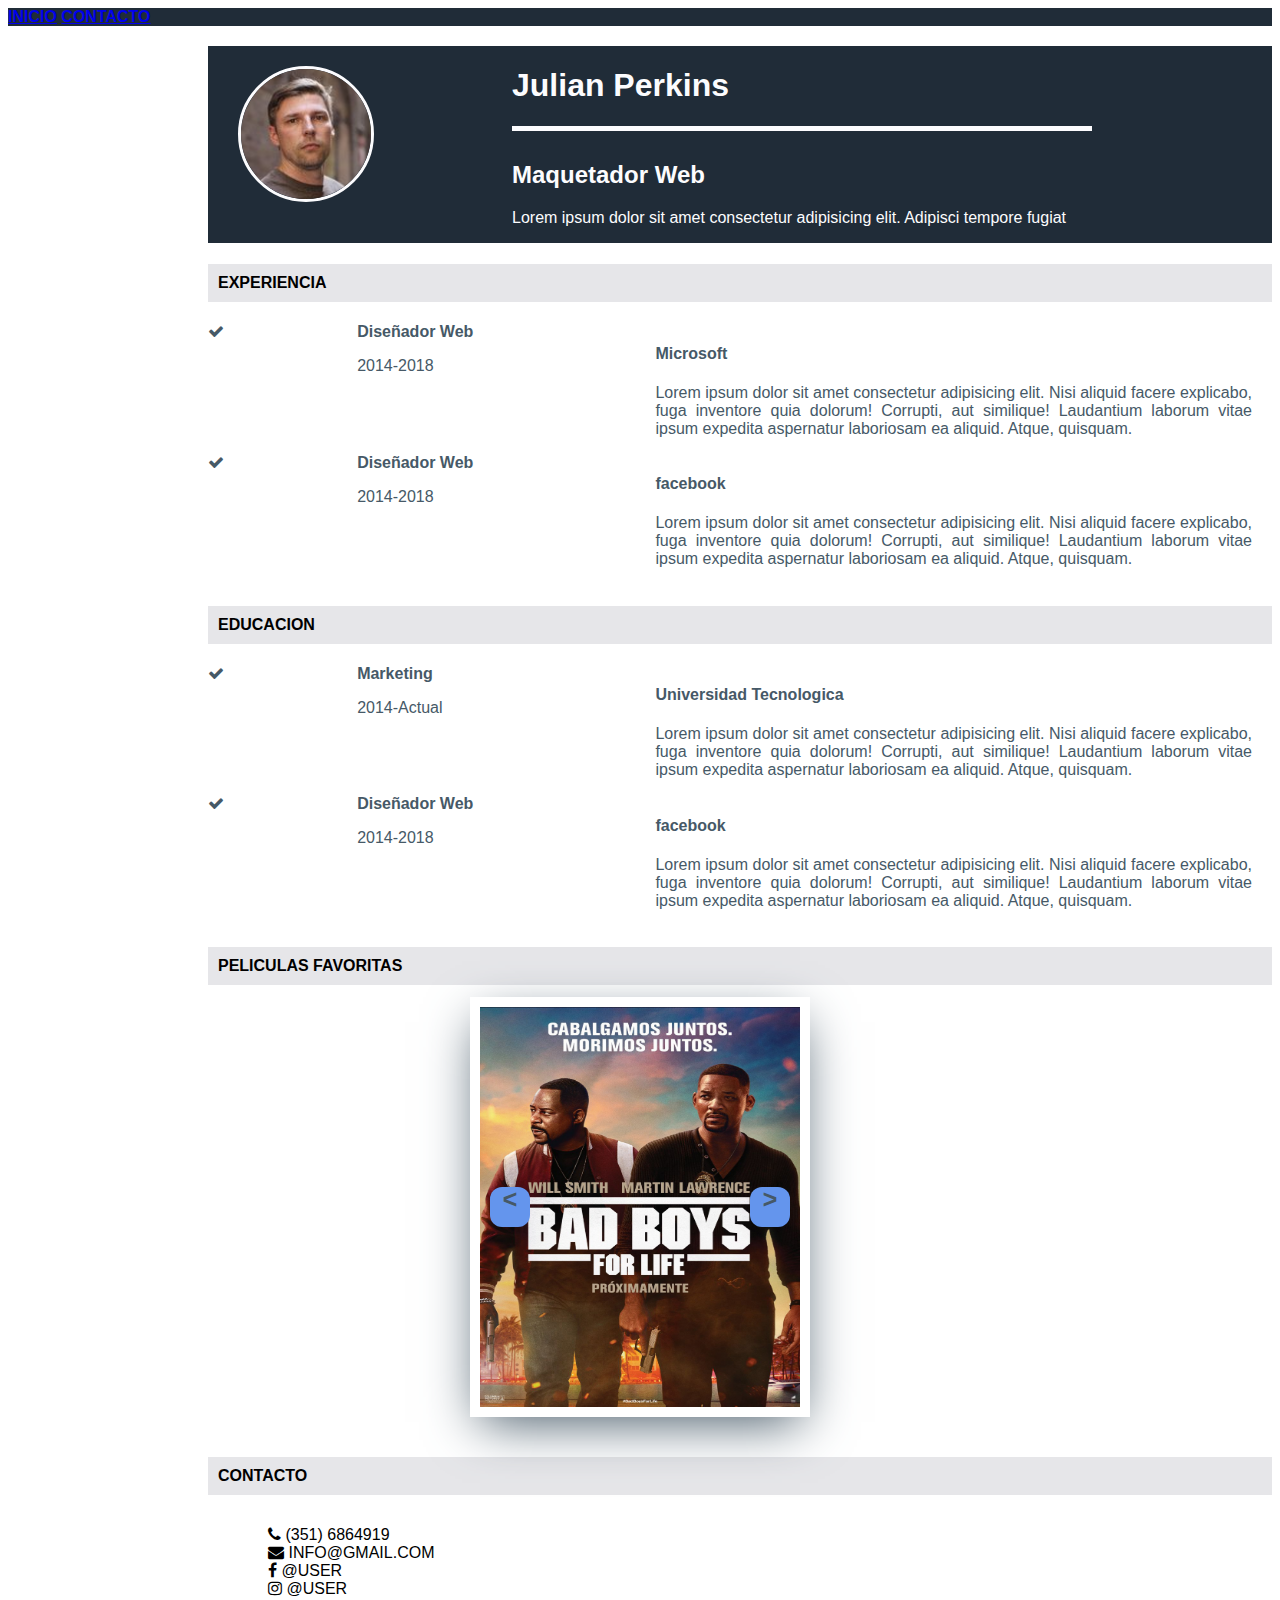
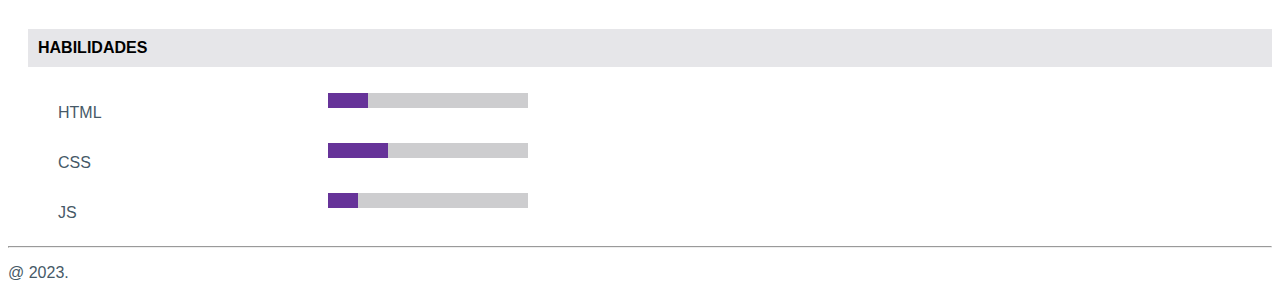
==== index.html @ ffaebc20 "Add files via upload" ====
<!DOCTYPE html>
<html lang="es">
<head>
    <meta charset="UTF-8">
    <meta http-equiv="X-UA-Compatible" content="IE=edge">
    <meta name="viewport" content="width=device-width, initial-scale=1.0">
    <title>Mi Curriculo Vitae</title>

    <!-- bosststrap-->
    <link href="https://cdn.jsdelivr.net/npm/bootstrap@5.3.0-alpha1/dist/css/bootstrap.min.css" rel="stylesheet" integrity="sha384-GLhlTQ8iRABdZLl6O3oVMWSktQOp6b7In1Zl3/Jr59b6EGGoI1aFkw7cmDA6j6gD" crossorigin="anonymous">
    <script src="https://cdn.jsdelivr.net/npm/bootstrap@5.3.0-alpha1/dist/js/bootstrap.bundle.min.js" integrity="sha384-w76AqPfDkMBDXo30jS1Sgez6pr3x5MlQ1ZAGC+nuZB+EYdgRZgiwxhTBTkF7CXvN" crossorigin="anonymous"></script>
    <link rel="stylesheet" href="https://stackpath.bootstrapcdn.com/font-awesome/4.7.0/css/font-awesome.min.css" integrity="sha384-wvfXpqpZZVQGK6TAh5PVlGOfQNHSoD2xbE+QkPxCAFlNEevoEH3Sl0sibVcOQVnN" crossorigin="anonymous">
    
        <!-- FONTS-->
    <link rel="stylesheet" href="https://fonts.googleapis.com/css?family=Poppins400,700,900|Raleway:400,700,900">

    <!-- CSS-->
    <link rel="stylesheet" href="css/estilos.css">
</head>






<body>

    <nav class="nav p-2 ">
        <a href="index.html" class="nav-link active" aria-current="page">Inicio</a>
        <a href="contacto.html" class="nav-link">Contacto</a>
    </nav>

    <div class="col-md-offset-2 col-md-10" id="contenedor">

        <div id="header">
            <div>
                <img src="image/Foto de Perfil.jpg" alt="Foto de Perfil" id="foto">
            </div>

            <div>
                <h1 class="nombre">Julian Perkins</h1>
                <p id="linea"></p>
                <h2 id="descripcion">Maquetador Web</h2>
                <p>Lorem ipsum dolor sit amet consectetur adipisicing elit. Adipisci tempore fugiat </p>
            </div>
        </div>

        <div class="row g-0">
            <div id="col-md-12">
                <h4 id="experiencia">Experiencia</h4>
                    
                <div id="experiencia-contenor">
                        <div>
                            <i><i class="fa fa-check" aria-hidden="true"></i></i>
                        </div>
                            <div>
                                <span id="head">Diseñador Web</span>
                                <p>2014-2018</p>
                            </div>                     
                        <div>
                            <h4 id="encabezado">Microsoft</h4>
                            <p>Lorem ipsum dolor sit amet consectetur adipisicing elit. Nisi aliquid facere explicabo, fuga inventore quia dolorum! Corrupti, aut similique! Laudantium laborum vitae ipsum expedita aspernatur laboriosam ea aliquid. Atque, quisquam.</p>                       
                        </div>
                </div><!--contenedor end-->

                <div>
                    <div id="experiencia-contenor">
                        <div>
                            <i><i class="fa fa-check" aria-hidden="true"></i></i>
                        </div>    
                            <div>
                                <span id="head">Diseñador Web</span>
                                <p>2014-2018</p>
                            </div>                        
                        <div>
                            <h4 id="encabezado">facebook</h4>
                            <p>Lorem ipsum dolor sit amet consectetur adipisicing elit. Nisi aliquid facere explicabo, fuga inventore quia dolorum! Corrupti, aut similique! Laudantium laborum vitae ipsum expedita aspernatur laboriosam ea aliquid. Atque, quisquam.</p>                        
                        </div>
                </div><!--contenedor end-->           
            </div>                    
        </div><!--row end-->

        <div class="row g-0">
            <div id="col-md-12">
                <h4 id="experiencia">Educacion</h4>

                <div id="experiencia-contenor">
                    <div>
                        <i><i class="fa fa-check" aria-hidden="true"></i></i>
                    </div>
                        <div>
                            <span id="head">Marketing</span>
                            <p>2014-Actual</p>
                        </div>                        
                    <div>
                        <h4 id="encabezado">Universidad Tecnologica</h4>
                        <p>Lorem ipsum dolor sit amet consectetur adipisicing elit. Nisi aliquid facere explicabo, fuga inventore quia dolorum! Corrupti, aut similique! Laudantium laborum vitae ipsum expedita aspernatur laboriosam ea aliquid. Atque, quisquam.</p>
                    </div>
                </div><!--contenedor end-->
                <div>
                    <div id="experiencia-contenor">
                        <div>
                            <i><i class="fa fa-check" aria-hidden="true"></i></i>
                        </div>    
                        <div>
                            <span id="head">Diseñador Web</span>
                            <p>2014-2018</p>
                        </div>                        
                        <div>
                            <h4 id="encabezado">facebook</h4>
                            <p>Lorem ipsum dolor sit amet consectetur adipisicing elit. Nisi aliquid facere explicabo, fuga inventore quia dolorum! Corrupti, aut similique! Laudantium laborum vitae ipsum expedita aspernatur laboriosam ea aliquid. Atque, quisquam.</p>
                        </div>
                </div><!--contenedor end-->            
            </div>
        </div><!--row end-->

        <div class="row g-0">
            <div id="col-md-12">
                <h4 id="experiencia">Peliculas Favoritas</h4>
                    <div class="container-slider">
                        <div class="slider" id="slider">
                            <div class="slider__section">
                                <img src="image/Bad Boys.jpg" alt="" class="slider__img">
                            </div>
                            <div class="slider__section">
                                <img src="image/Black Widow.jpg" alt="" class="slider__img">
                            </div>
                            <div class="slider__section">
                                <img src="image/Men In Black.jpg" alt="" class="slider__img">
                            </div>
                            <div class="slider__section">
                                <img src="image/The Avengers.jpg" alt="" class="slider__img">
                            </div>
                        </div>
                        <div class="slider__btn slider__btn--right" id="btn-right">&#62</div>
                        <div class="slider__btn slider__btn--left" id="btn-left">&#60</div>
                    </div>
                            
            </div>
        </div><!--row end-->




        <div class="row g-0" >
            <div class="col-md-6" id="contenedor-2">
                <h4 id="experiencia">contacto</h4>
               
                <ul id="experiencia-2">
                    <li><i class="fa fa-phone" aria-hidden="true"></i> (351) 6864919</li>
                    <li><i class="fa fa-envelope" aria-hidden="true"></i> info@gmail.com</li>
                    <li><i class="fa fa-facebook" aria-hidden="true"></i> @user</li>
                    <li><i class="fa fa-instagram" aria-hidden="true"></i> @user</li>
               
               
               
                </ul>
            
            </div>
            
            <div class="col-md-6">
                <h4 id="experiencia-3">Habilidades</h4>
                <div class="habilidades">
                   
                    <div>
                        <div id="ui">
                            <p>HTML</p>
                            <div id="barra-progreso">
                                <div id="progreso-1"></div>
                            </div>
                        </div>
                    
                        <div id="ui">
                            <p>CSS</p>
                            <div id="barra-progreso">
                                <div id="progreso-2"></div>
                            </div>
                        </div>

                        <div id="ui">
                            <p>JS</p>
                            <div id="barra-progreso">
                                <div id="progreso-3"></div>
                            </div>
                        </div>
                    </div>
                </div>
            </div>
        </div>
        <hr class="w-100">
        <p class="text-center copyright w-100">@ 2023.</p>
    </div>
        <script src="js/javscrip.js"></script>
</body>
</html>
---- css/estilos.css ----
body{
    font-family: "Releway", sans-serif;
    color: #465967;
    text-align: justify;
}
nav{

background: #202c38;
font-family: "Poppins", sans-serif;
text-transform: uppercase;
letter-spacing: 0,3em;
font-weight: bold;
margin-top: 0px;
justify-content: flex-end;

}

#contenedor{
    padding: 0%;
    margin-top: 20px;
}

#header{
    display: grid;
    grid-template-columns: 2fr 5fr;
    background: #202c38;
    color: #fcfcfe;
    margin-left: 200px;
}

#linea{
    width: 580px;
    height: 5px;
    margin-top: 20px;
    background: #fcfcfe;
}

#nombre{
    font-family: "Poppins", sans-serif;
    text-transform: uppercase;
    letter-spacing: 0,3em;
    font-weight: bold;
    margin-top: 20px;
}

#descripcion{
    letter-spacing: 0,03em;
    margin-top: 30px;
    font-size: 2,2em;
}

#foto{
    margin-top: 20px;
    margin-bottom: 20px;
    margin-left: 30px;
    width: 130px;
    height: 130px;
    border: 3px solid #fcfcfe;
    border-radius: 81px;
}


#experiencia{
    background: #e6e6e9;
    padding: 10px;
    color: black;
    text-transform: uppercase;
    margin-left: 200px;
}

#experiencia-contenor{
    margin-right: 20px;
    display: grid;
    grid-template-columns: 1fr 2fr 4fr;
    
    margin-left: 200px;
}

#experiencia-2{
    padding: 10px;
    color: black;
    text-transform: uppercase;
    margin-left: 250px;
    
}

#experiencia-3{
    background: #e6e6e9;
    padding: 10px;
    color: black;
    text-transform: uppercase;
    margin-left: 20px;
    
}

#ui{
    margin-left: 50px;
    display: grid;
    grid-template-columns: 2fr 7fr;
    
}

.content{
    display: grid;
    grid-template-columns: 1fr 1fr;
}

#barra-progreso{
    background: #cdcdcf;
    height: 15px;
    margin-top: 5px;
    width: 200px;
}

#progreso-1{
    background: rebeccapurple;
    height: 15px;
    width: 40px;
}


#progreso-2{
    background: rebeccapurple;
    height: 15px;
    width: 60px;
}


#progreso-3{
    background: rebeccapurple;
    height: 15px;
    width: 30px;
}

#head{
    font-weight: bold;
}
/*presentacion de peliculas favoritas*/
.container-slider{
    width: 100%;
    max-width: 20em;  
    margin: auto;
    overflow: hidden;
    box-shadow: 0 0 0 10px #fff,
                0 15px 50px;
    position:relative;
    margin-top: 20px;
    margin-bottom: 50px;
}
.slider{
    display: flex;
    width: 400%;
    height: 400px;
    margin-left: -100%;
}

.slider__section{
width: 100%;
}

.slider__img{
    display: block;
    width: 100%;
    height: 100%;
    margin: auto;
    /*object-fit: cover;*/
}

.slider__btn{
    position: absolute;
    width: 40px;
    height: 40px;
    background: cornflowerblue;
    top: 50%;
    transform: translateY(-50%);
    font-size: 25px;
    font-weight: bold;
    font-family: monospace;
    text-align: center;
    border-radius: 30%;
    cursor: pointer;
    
}

.slider__btn:hover{
background: rebeccapurple;
}

.slider__btn--left{
left: 10px;
}

.slider__btn--right{
    right: 10px;

}
/*listas de redes sociales*/
ul{
    list-style: none;
}
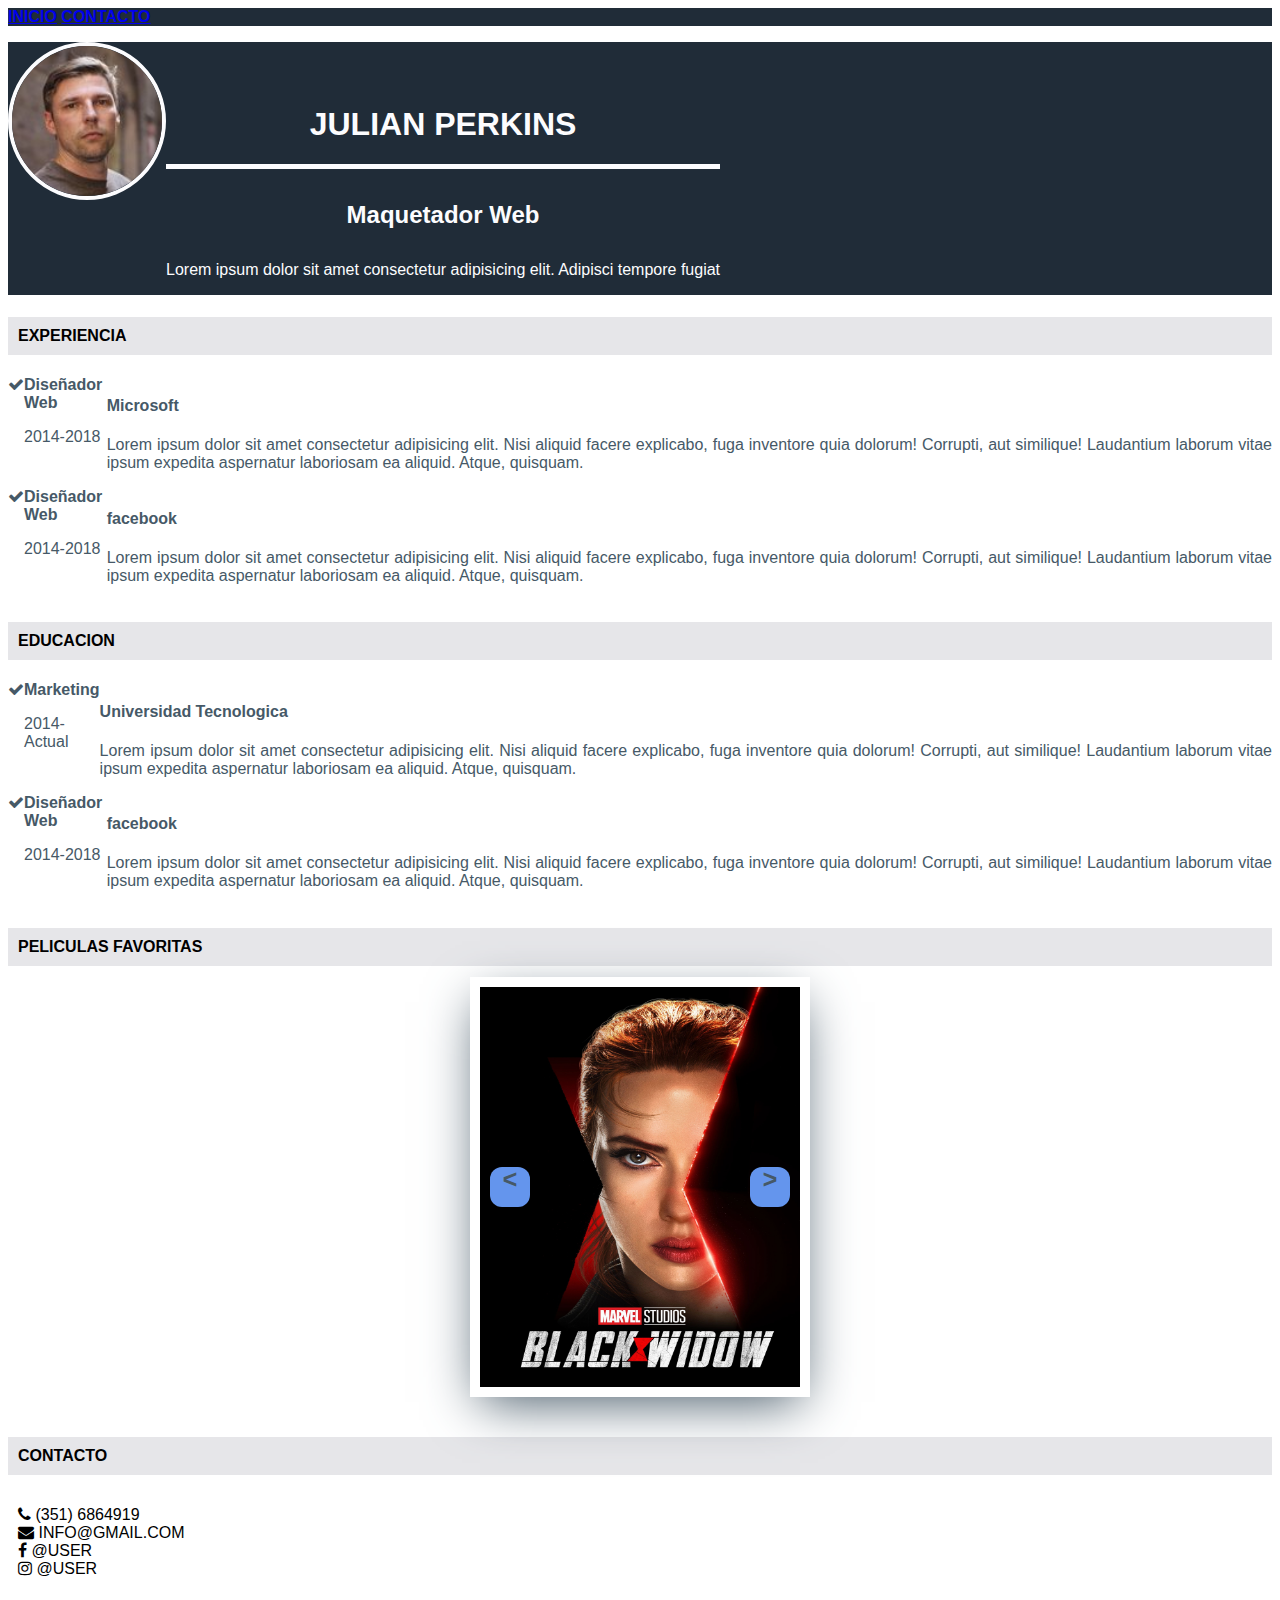
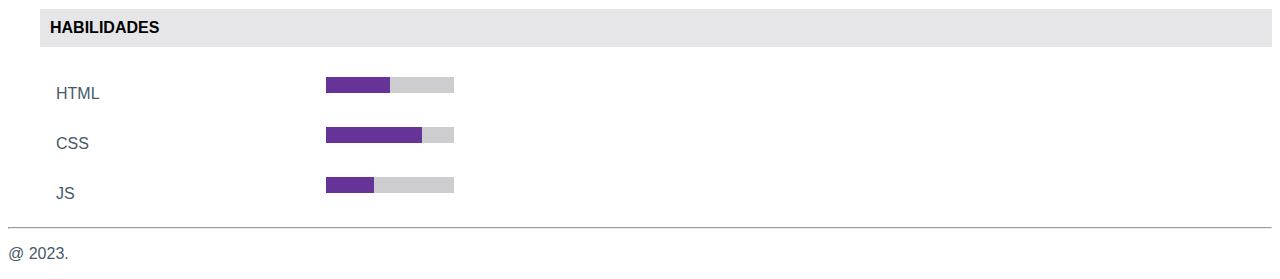
==== commit 7c10845b: "Add files via upload" ====
--- a/index.html
+++ b/index.html
@@ -30,165 +30,169 @@
         <a href="contacto.html" class="nav-link">Contacto</a>
     </nav>
 
-    <div class="col-md-offset-2 col-md-10" id="contenedor">
+    <div  class="container">
 
-        <div id="header">
-            <div>
+        <header id="header"class="row g-0">
+            <div class="col-xl-2">
                 <img src="image/Foto de Perfil.jpg" alt="Foto de Perfil" id="foto">
             </div>
 
-            <div>
+            <div class="col-xl-8">
                 <h1 class="nombre">Julian Perkins</h1>
                 <p id="linea"></p>
                 <h2 id="descripcion">Maquetador Web</h2>
-                <p>Lorem ipsum dolor sit amet consectetur adipisicing elit. Adipisci tempore fugiat </p>
+                <p id="descripcion1">Lorem ipsum dolor sit amet consectetur adipisicing elit. Adipisci tempore fugiat </p>
             </div>
-        </div>
+        </header>
 
-        <div class="row g-0">
-            <div id="col-md-12">
-                <h4 id="experiencia">Experiencia</h4>
-                    
-                <div id="experiencia-contenor">
-                        <div>
+        <section>
+            <div class="row g-0">
+                <div id="">
+                    <h4 id="experiencia">Experiencia</h4>
+                        
+                    <div class="row" id="experiencia-contenor">
+                            <div class="col-md-1">
+                                <i><i class="fa fa-check" aria-hidden="true"></i></i>
+                            </div>
+                                <div class="col-md-2">
+                                    <span id="head">Diseñador Web</span>
+                                    <p>2014-2018</p>
+                                </div>                     
+                            <div class="col-md-9">
+                                <h4 id="encabezado">Microsoft</h4>
+                                <p>Lorem ipsum dolor sit amet consectetur adipisicing elit. Nisi aliquid facere explicabo, fuga inventore quia dolorum! Corrupti, aut similique! Laudantium laborum vitae ipsum expedita aspernatur laboriosam ea aliquid. Atque, quisquam.</p>                       
+                            </div>
+                    </div><!--contenedor end-->
+
+                    <div>
+                        <div class="row" id="experiencia-contenor">
+                            <div class="col-md-1">
+                                <i><i class="fa fa-check" aria-hidden="true"></i></i>
+                            </div>    
+                                <div class="col-md-2">
+                                    <span id="head">Diseñador Web</span>
+                                    <p>2014-2018</p>
+                                </div>                        
+                            <div class="col-md-9">
+                                <h4 id="encabezado">facebook</h4>
+                                <p>Lorem ipsum dolor sit amet consectetur adipisicing elit. Nisi aliquid facere explicabo, fuga inventore quia dolorum! Corrupti, aut similique! Laudantium laborum vitae ipsum expedita aspernatur laboriosam ea aliquid. Atque, quisquam.</p>                        
+                            </div>
+                    </div><!--contenedor end-->           
+                </div>                    
+            </div><!--row end-->
+
+            <div class="row g-0">
+                <div id="col-12">
+                    <h4 id="experiencia">Educacion</h4>
+
+                    <div class="row" id="experiencia-contenor">
+                        <div class="col-md-1">
                             <i><i class="fa fa-check" aria-hidden="true"></i></i>
                         </div>
-                            <div>
-                                <span id="head">Diseñador Web</span>
-                                <p>2014-2018</p>
-                            </div>                     
-                        <div>
-                            <h4 id="encabezado">Microsoft</h4>
-                            <p>Lorem ipsum dolor sit amet consectetur adipisicing elit. Nisi aliquid facere explicabo, fuga inventore quia dolorum! Corrupti, aut similique! Laudantium laborum vitae ipsum expedita aspernatur laboriosam ea aliquid. Atque, quisquam.</p>                       
+                            <div class="col-md-2">
+                                <span id="head">Marketing</span>
+                                <p>2014-Actual</p>
+                            </div>                        
+                        <div class="col-md-9">
+                            <h4 id="encabezado">Universidad Tecnologica</h4>
+                            <p>Lorem ipsum dolor sit amet consectetur adipisicing elit. Nisi aliquid facere explicabo, fuga inventore quia dolorum! Corrupti, aut similique! Laudantium laborum vitae ipsum expedita aspernatur laboriosam ea aliquid. Atque, quisquam.</p>
                         </div>
-                </div><!--contenedor end-->
-
-                <div>
-                    <div id="experiencia-contenor">
-                        <div>
-                            <i><i class="fa fa-check" aria-hidden="true"></i></i>
-                        </div>    
-                            <div>
+                    </div><!--contenedor end-->
+                    <div>
+                        <div class="row" id="experiencia-contenor">
+                            <div class="col-md-1">
+                                <i><i class="fa fa-check" aria-hidden="true"></i></i>
+                            </div>    
+                            <div class="col-md-2">
                                 <span id="head">Diseñador Web</span>
                                 <p>2014-2018</p>
                             </div>                        
-                        <div>
-                            <h4 id="encabezado">facebook</h4>
-                            <p>Lorem ipsum dolor sit amet consectetur adipisicing elit. Nisi aliquid facere explicabo, fuga inventore quia dolorum! Corrupti, aut similique! Laudantium laborum vitae ipsum expedita aspernatur laboriosam ea aliquid. Atque, quisquam.</p>                        
+                            <div class="col-md-9">
+                                <h4 id="encabezado">facebook</h4>
+                                <p>Lorem ipsum dolor sit amet consectetur adipisicing elit. Nisi aliquid facere explicabo, fuga inventore quia dolorum! Corrupti, aut similique! Laudantium laborum vitae ipsum expedita aspernatur laboriosam ea aliquid. Atque, quisquam.</p>
+                            </div>
+                    </div><!--contenedor end-->            
+                </div>
+            </div><!--row end-->
+
+            <div class="row g-0">
+                <div id="col-12">
+                    <h4 id="experiencia">Peliculas Favoritas</h4>
+                        <div class="container-slider">
+                            <div class="slider" id="slider">
+                                <div class="slider__section">
+                                    <img src="image/Bad Boys.jpg" alt="" class="slider__img">
+                                </div>
+                                <div class="slider__section">
+                                    <img src="image/Black Widow.jpg" alt="" class="slider__img">
+                                </div>
+                                <div class="slider__section">
+                                    <img src="image/Men In Black.jpg" alt="" class="slider__img">
+                                </div>
+                                <div class="slider__section">
+                                    <img src="image/The Avengers.jpg" alt="" class="slider__img">
+                                </div>
+                            </div>
+                            <div class="slider__btn slider__btn--right" id="btn-right">&#62</div>
+                            <div class="slider__btn slider__btn--left" id="btn-left">&#60</div>
                         </div>
-                </div><!--contenedor end-->           
-            </div>                    
-        </div><!--row end-->
-
-        <div class="row g-0">
-            <div id="col-md-12">
-                <h4 id="experiencia">Educacion</h4>
-
-                <div id="experiencia-contenor">
-                    <div>
-                        <i><i class="fa fa-check" aria-hidden="true"></i></i>
-                    </div>
-                        <div>
-                            <span id="head">Marketing</span>
-                            <p>2014-Actual</p>
-                        </div>                        
-                    <div>
-                        <h4 id="encabezado">Universidad Tecnologica</h4>
-                        <p>Lorem ipsum dolor sit amet consectetur adipisicing elit. Nisi aliquid facere explicabo, fuga inventore quia dolorum! Corrupti, aut similique! Laudantium laborum vitae ipsum expedita aspernatur laboriosam ea aliquid. Atque, quisquam.</p>
-                    </div>
-                </div><!--contenedor end-->
-                <div>
-                    <div id="experiencia-contenor">
-                        <div>
-                            <i><i class="fa fa-check" aria-hidden="true"></i></i>
-                        </div>    
-                        <div>
-                            <span id="head">Diseñador Web</span>
-                            <p>2014-2018</p>
-                        </div>                        
-                        <div>
-                            <h4 id="encabezado">facebook</h4>
-                            <p>Lorem ipsum dolor sit amet consectetur adipisicing elit. Nisi aliquid facere explicabo, fuga inventore quia dolorum! Corrupti, aut similique! Laudantium laborum vitae ipsum expedita aspernatur laboriosam ea aliquid. Atque, quisquam.</p>
-                        </div>
-                </div><!--contenedor end-->            
-            </div>
-        </div><!--row end-->
-
-        <div class="row g-0">
-            <div id="col-md-12">
-                <h4 id="experiencia">Peliculas Favoritas</h4>
-                    <div class="container-slider">
-                        <div class="slider" id="slider">
-                            <div class="slider__section">
-                                <img src="image/Bad Boys.jpg" alt="" class="slider__img">
-                            </div>
-                            <div class="slider__section">
-                                <img src="image/Black Widow.jpg" alt="" class="slider__img">
-                            </div>
-                            <div class="slider__section">
-                                <img src="image/Men In Black.jpg" alt="" class="slider__img">
-                            </div>
-                            <div class="slider__section">
-                                <img src="image/The Avengers.jpg" alt="" class="slider__img">
-                            </div>
-                        </div>
-                        <div class="slider__btn slider__btn--right" id="btn-right">&#62</div>
-                        <div class="slider__btn slider__btn--left" id="btn-left">&#60</div>
-                    </div>
-                            
-            </div>
-        </div><!--row end-->
+                                
+                </div>
+            </div><!--row end-->
 
 
 
 
-        <div class="row g-0" >
-            <div class="col-md-6" id="contenedor-2">
-                <h4 id="experiencia">contacto</h4>
-               
-                <ul id="experiencia-2">
-                    <li><i class="fa fa-phone" aria-hidden="true"></i> (351) 6864919</li>
-                    <li><i class="fa fa-envelope" aria-hidden="true"></i> info@gmail.com</li>
-                    <li><i class="fa fa-facebook" aria-hidden="true"></i> @user</li>
-                    <li><i class="fa fa-instagram" aria-hidden="true"></i> @user</li>
-               
-               
-               
-                </ul>
-            
-            </div>
-            
-            <div class="col-md-6">
-                <h4 id="experiencia-3">Habilidades</h4>
-                <div class="habilidades">
-                   
-                    <div>
-                        <div id="ui">
-                            <p>HTML</p>
-                            <div id="barra-progreso">
-                                <div id="progreso-1"></div>
+            <div class="row g-0" >
+                <div class="col-6" id="contenedor-2">
+                    <h4 id="experiencia">contacto</h4>
+                
+                    <ul id="experiencia-2">
+                        <li><i class="fa fa-phone" aria-hidden="true"></i> (351) 6864919</li>
+                        <li><i class="fa fa-envelope" aria-hidden="true"></i> info@gmail.com</li>
+                        <li><i class="fa fa-facebook" aria-hidden="true"></i> @user</li>
+                        <li><i class="fa fa-instagram" aria-hidden="true"></i> @user</li>
+                
+                
+                
+                    </ul>
+                
+                </div>
+                
+                <div class="col-6">
+                    <h4 id="experiencia-3">Habilidades</h4>
+                    <div class="habilidades">
+                    
+                        <div>
+                            <div id="ui">
+                                <p>HTML</p>
+                                <div id="barra-progreso">
+                                    <div id="progreso-1"></div>
+                                </div>
                             </div>
-                        </div>
-                    
-                        <div id="ui">
-                            <p>CSS</p>
-                            <div id="barra-progreso">
-                                <div id="progreso-2"></div>
+                        
+                            <div id="ui">
+                                <p>CSS</p>
+                                <div id="barra-progreso">
+                                    <div id="progreso-2"></div>
+                                </div>
                             </div>
-                        </div>
 
-                        <div id="ui">
-                            <p>JS</p>
-                            <div id="barra-progreso">
-                                <div id="progreso-3"></div>
+                            <div id="ui">
+                                <p>JS</p>
+                                <div id="barra-progreso">
+                                    <div id="progreso-3"></div>
+                                </div>
                             </div>
                         </div>
                     </div>
-                </div>
+                </div>   
             </div>
-        </div>
-        <hr class="w-100">
-        <p class="text-center copyright w-100">@ 2023.</p>
+        </section> 
+        <footer  class="row">
+            <hr class="w-100">
+            <p class="text-center copyright w-100">@ 2023.</p>
+        </footer>
     </div>
         <script src="js/javscrip.js"></script>
 </body>
--- a/css/estilos.css
+++ b/css/estilos.css
@@ -15,48 +15,58 @@
 
 }
 
-#contenedor{
-    padding: 0%;
-    margin-top: 20px;
-}
-
 #header{
-    display: grid;
-    grid-template-columns: 2fr 5fr;
+   
+    display: flex;
     background: #202c38;
     color: #fcfcfe;
-    margin-left: 200px;
-}
+    grid-template-columns: 1fr 2fr 4fr;
+    margin-top: 1rem;
+    margin-bottom: 1rem;
+}
+
 
 #linea{
-    width: 580px;
-    height: 5px;
-    margin-top: 20px;
+    width: auto;
+    height: .3rem;
+    margin-top: 1rem;
     background: #fcfcfe;
-}
-
-#nombre{
+    margin-left: auto;
+}
+
+.nombre{
     font-family: "Poppins", sans-serif;
     text-transform: uppercase;
-    letter-spacing: 0,3em;
+    letter-spacing: 0,3rem;
     font-weight: bold;
-    margin-top: 20px;
+    margin-top: 4rem;
+    display: flex;
+    justify-content: center;
+    
 }
 
 #descripcion{
-    letter-spacing: 0,03em;
-    margin-top: 30px;
-    font-size: 2,2em;
+    letter-spacing: 0,03rem;
+    margin-top: 2rem;
+    font-size: 2,2rem;
+    display: flex;
+    justify-content: center;
+}
+#descripcion1{
+    letter-spacing: 0,03rem;
+    margin-top: 2rem;
+    font-size: 2,2rem;
+    display: flex;
+    justify-content: center;
 }
 
 #foto{
-    margin-top: 20px;
-    margin-bottom: 20px;
-    margin-left: 30px;
-    width: 130px;
-    height: 130px;
-    border: 3px solid #fcfcfe;
-    border-radius: 81px;
+    
+    height: 150px;
+    border: .3rem solid #fcfcfe;
+    border-radius: 100px;
+    display: flex;
+    justify-content: center;
 }
 
 
@@ -65,22 +75,22 @@
     padding: 10px;
     color: black;
     text-transform: uppercase;
-    margin-left: 200px;
+    
 }
 
 #experiencia-contenor{
-    margin-right: 20px;
     display: grid;
     grid-template-columns: 1fr 2fr 4fr;
-    
-    margin-left: 200px;
+    display: flex;
+    justify-content: center;
 }
 
 #experiencia-2{
     padding: 10px;
     color: black;
     text-transform: uppercase;
-    margin-left: 250px;
+    display: auto;
+    justify-content: center;
     
 }
 
@@ -89,12 +99,12 @@
     padding: 10px;
     color: black;
     text-transform: uppercase;
-    margin-left: 20px;
+    margin-left: 2rem;
     
 }
 
 #ui{
-    margin-left: 50px;
+    margin-left: 3rem;
     display: grid;
     grid-template-columns: 2fr 7fr;
     
@@ -107,29 +117,29 @@
 
 #barra-progreso{
     background: #cdcdcf;
-    height: 15px;
-    margin-top: 5px;
-    width: 200px;
+    height: 1rem;
+    margin-top: .5rem;
+    width: 8rem;
 }
 
 #progreso-1{
     background: rebeccapurple;
-    height: 15px;
-    width: 40px;
+    height: 1rem;
+    width: 4rem;
 }
 
 
 #progreso-2{
     background: rebeccapurple;
-    height: 15px;
-    width: 60px;
+    height: 1rem;
+    width: 6rem;
 }
 
 
 #progreso-3{
     background: rebeccapurple;
-    height: 15px;
-    width: 30px;
+    height: 1rem;
+    width: 3rem;
 }
 
 #head{
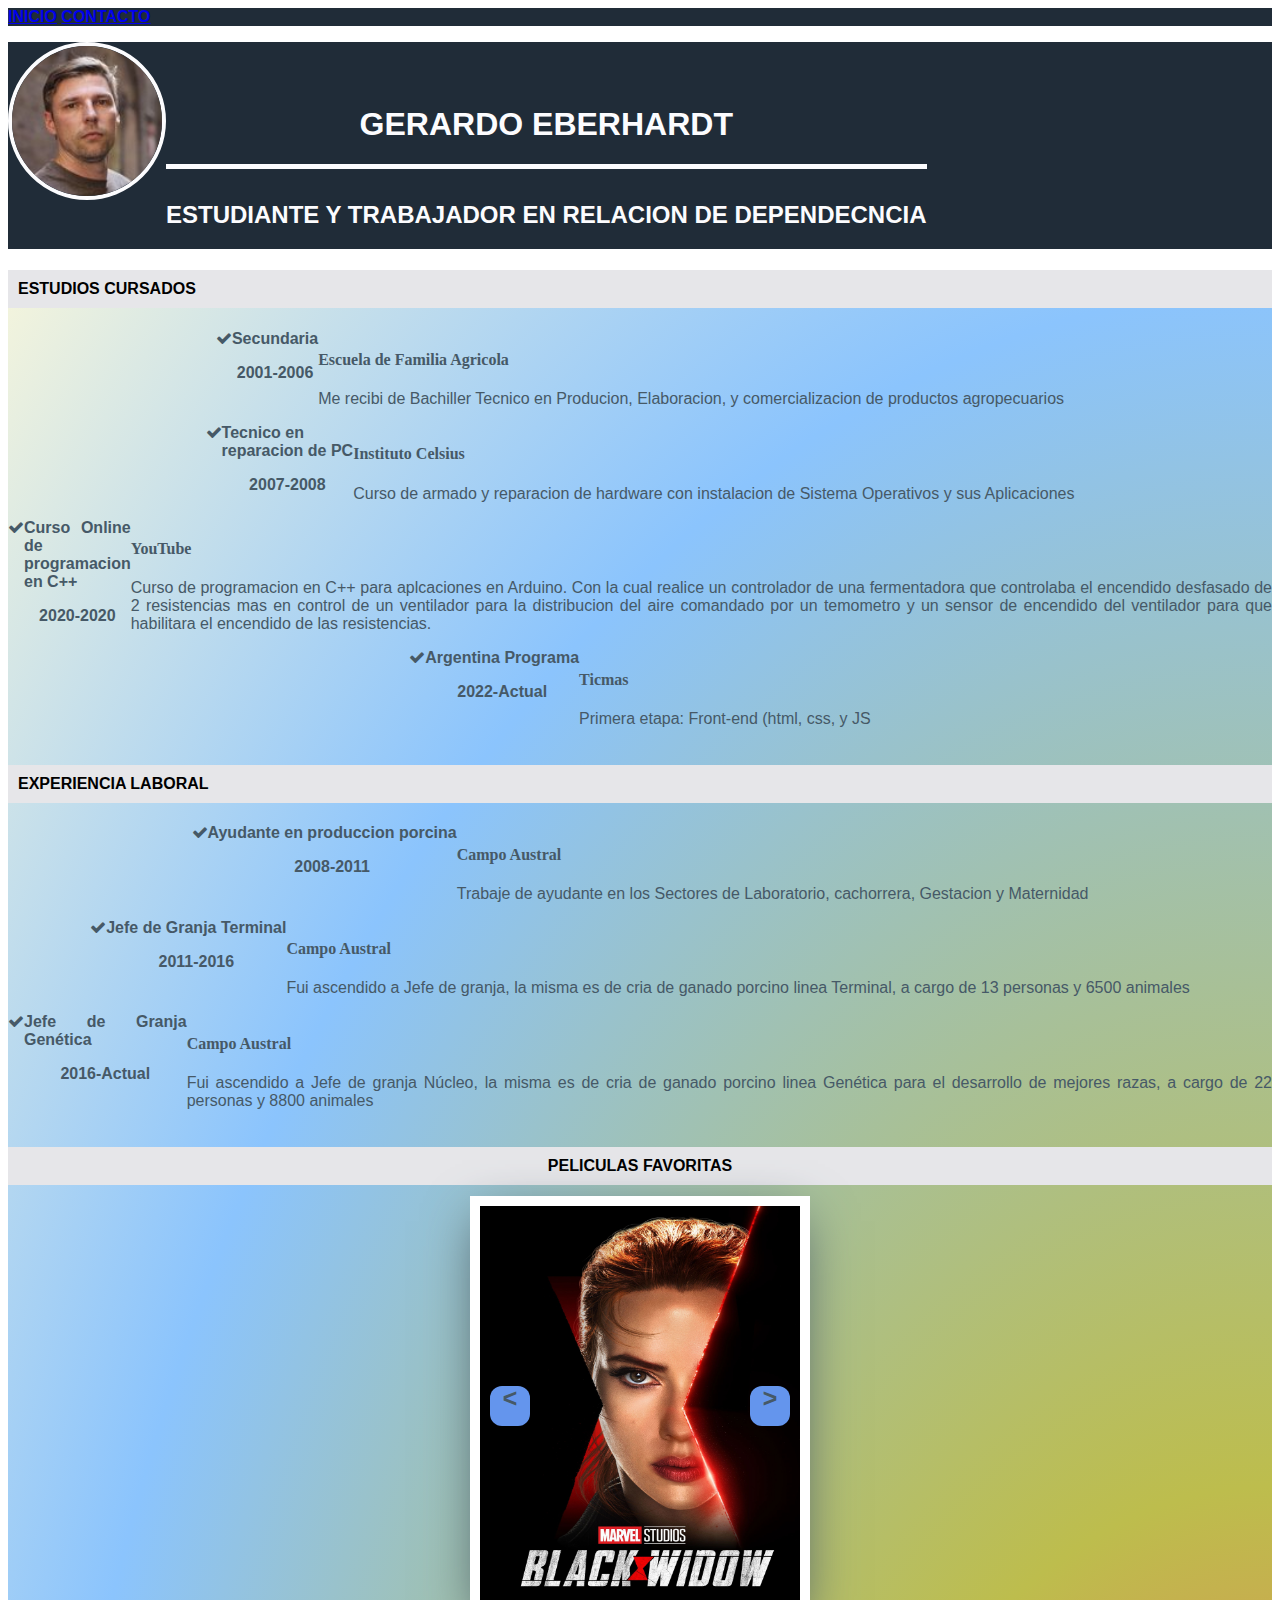
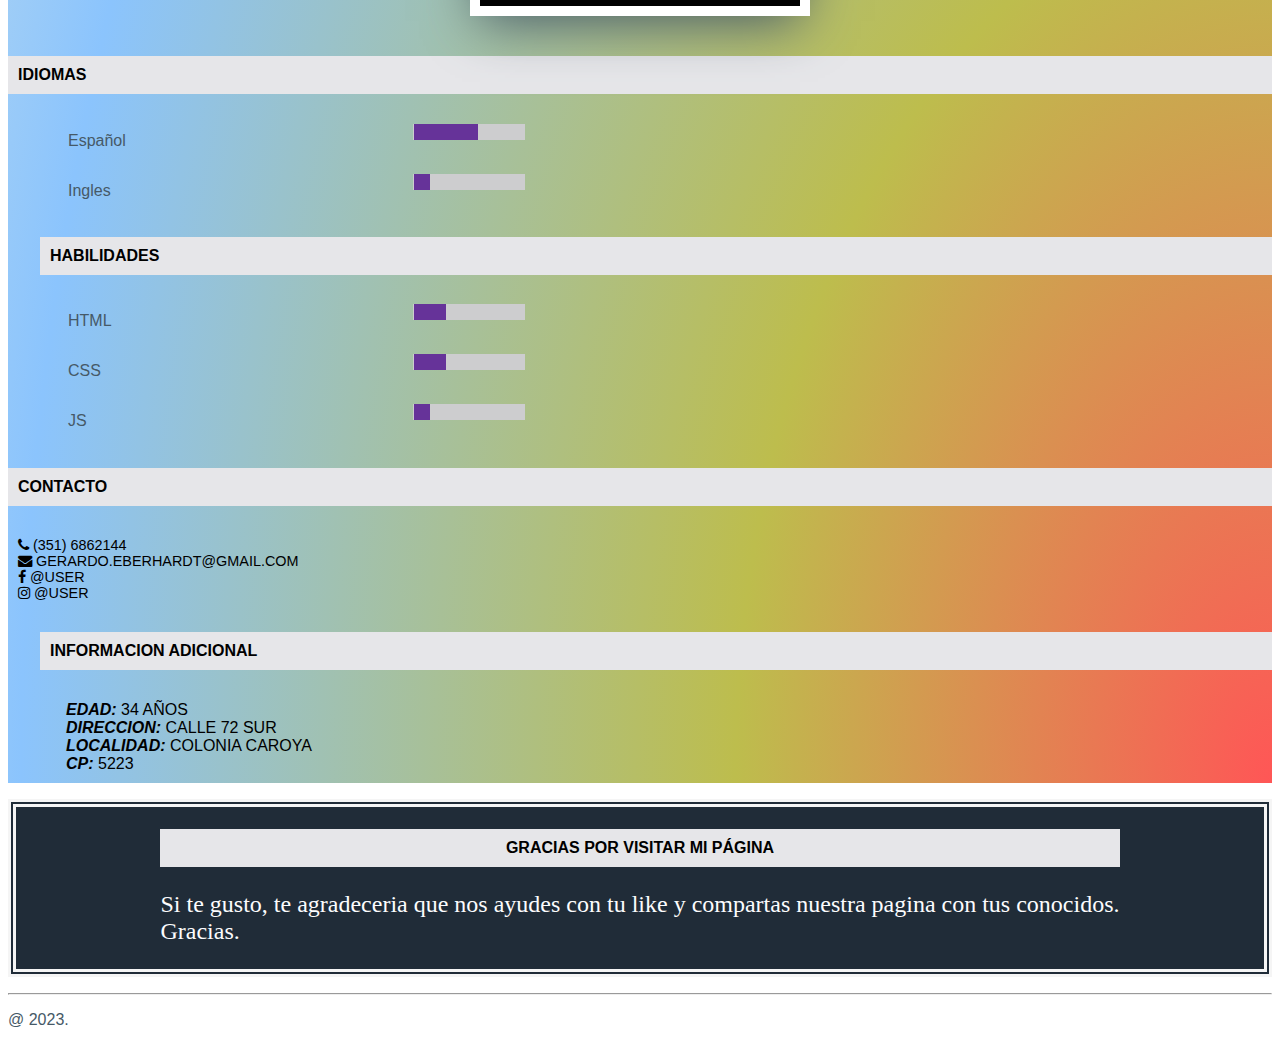
==== commit 4bde3195: "Add files via upload" ====
--- a/index.html
+++ b/index.html
@@ -1,5 +1,6 @@
 <!DOCTYPE html>
 <html lang="es">
+
 <head>
     <meta charset="UTF-8">
     <meta http-equiv="X-UA-Compatible" content="IE=edge">
@@ -7,193 +8,279 @@
     <title>Mi Curriculo Vitae</title>
 
     <!-- bosststrap-->
-    <link href="https://cdn.jsdelivr.net/npm/bootstrap@5.3.0-alpha1/dist/css/bootstrap.min.css" rel="stylesheet" integrity="sha384-GLhlTQ8iRABdZLl6O3oVMWSktQOp6b7In1Zl3/Jr59b6EGGoI1aFkw7cmDA6j6gD" crossorigin="anonymous">
-    <script src="https://cdn.jsdelivr.net/npm/bootstrap@5.3.0-alpha1/dist/js/bootstrap.bundle.min.js" integrity="sha384-w76AqPfDkMBDXo30jS1Sgez6pr3x5MlQ1ZAGC+nuZB+EYdgRZgiwxhTBTkF7CXvN" crossorigin="anonymous"></script>
-    <link rel="stylesheet" href="https://stackpath.bootstrapcdn.com/font-awesome/4.7.0/css/font-awesome.min.css" integrity="sha384-wvfXpqpZZVQGK6TAh5PVlGOfQNHSoD2xbE+QkPxCAFlNEevoEH3Sl0sibVcOQVnN" crossorigin="anonymous">
-    
-        <!-- FONTS-->
+    <link href="https://cdn.jsdelivr.net/npm/bootstrap@5.3.0-alpha1/dist/css/bootstrap.min.css" rel="stylesheet"
+        integrity="sha384-GLhlTQ8iRABdZLl6O3oVMWSktQOp6b7In1Zl3/Jr59b6EGGoI1aFkw7cmDA6j6gD" crossorigin="anonymous">
+    <script src="https://cdn.jsdelivr.net/npm/bootstrap@5.3.0-alpha1/dist/js/bootstrap.bundle.min.js"
+        integrity="sha384-w76AqPfDkMBDXo30jS1Sgez6pr3x5MlQ1ZAGC+nuZB+EYdgRZgiwxhTBTkF7CXvN"
+        crossorigin="anonymous"></script>
+    <link rel="stylesheet" href="https://stackpath.bootstrapcdn.com/font-awesome/4.7.0/css/font-awesome.min.css"
+        integrity="sha384-wvfXpqpZZVQGK6TAh5PVlGOfQNHSoD2xbE+QkPxCAFlNEevoEH3Sl0sibVcOQVnN" crossorigin="anonymous">
+
+    <!-- FONTS-->
     <link rel="stylesheet" href="https://fonts.googleapis.com/css?family=Poppins400,700,900|Raleway:400,700,900">
+    <link rel="preconnect" href="https://fonts.googleapis.com">
+    <link rel="preconnect" href="https://fonts.gstatic.com" crossorigin>
+    <link href="https://fonts.googleapis.com/css2?family=Caveat:wght@400;600&display=swap" rel="stylesheet">
 
     <!-- CSS-->
     <link rel="stylesheet" href="css/estilos.css">
 </head>
 
 
-
-
-
-
 <body>
-
+    <script async defer crossorigin="anonymous" src="https://connect.facebook.net/es_ES/sdk.js#xfbml=1&version=v15.0"
+        nonce="FKGkUKF9"></script>
+    
     <nav class="nav p-2 ">
         <a href="index.html" class="nav-link active" aria-current="page">Inicio</a>
         <a href="contacto.html" class="nav-link">Contacto</a>
     </nav>
-
-    <div  class="container">
-
-        <header id="header"class="row g-0">
+    
+    <div class="container">
+    
+        <header id="header" class="row g-0">
             <div class="col-xl-2">
                 <img src="image/Foto de Perfil.jpg" alt="Foto de Perfil" id="foto">
             </div>
-
+    
             <div class="col-xl-8">
-                <h1 class="nombre">Julian Perkins</h1>
+                <h1 class="nombre">GERARDO EBERHARDT</h1>
                 <p id="linea"></p>
-                <h2 id="descripcion">Maquetador Web</h2>
-                <p id="descripcion1">Lorem ipsum dolor sit amet consectetur adipisicing elit. Adipisci tempore fugiat </p>
+                <h2 id="oficio">ESTUDIANTE Y TRABAJADOR EN RELACION DE DEPENDECNCIA</h2>
             </div>
         </header>
-
-        <section>
-            <div class="row g-0">
-                <div id="">
-                    <h4 id="experiencia">Experiencia</h4>
-                        
-                    <div class="row" id="experiencia-contenor">
-                            <div class="col-md-1">
-                                <i><i class="fa fa-check" aria-hidden="true"></i></i>
-                            </div>
-                                <div class="col-md-2">
-                                    <span id="head">Diseñador Web</span>
-                                    <p>2014-2018</p>
-                                </div>                     
-                            <div class="col-md-9">
-                                <h4 id="encabezado">Microsoft</h4>
-                                <p>Lorem ipsum dolor sit amet consectetur adipisicing elit. Nisi aliquid facere explicabo, fuga inventore quia dolorum! Corrupti, aut similique! Laudantium laborum vitae ipsum expedita aspernatur laboriosam ea aliquid. Atque, quisquam.</p>                       
-                            </div>
+    
+        <section id="section">
+            <div class="row g-0">
+                <div>
+                   
+                    <h4 id="encabezado">Estudios Cursados</h4>
+    
+                    <div class="row" id="contenedor">
+                        <div class="col-md-1">
+                            <i id="head"><i class="fa fa-check" aria-hidden="true"></i></i>
+                        </div>
+                        <div class="col-md-2">
+                            <span id="head">Secundaria</span>
+                            <p id="head">2001-2006</p>
+                        </div>
+                        <div class="col-md-9">
+                            <h4 id="t_descripcion">Escuela de Familia Agricola</h4>
+                            <p>Me recibi de Bachiller Tecnico en Producion, Elaboracion, y comercializacion de productos agropecuarios</p>
+                        </div>
+                    </div>
+                    <!--contenedor end-->
+                    <div>
+                        <div class="row" id="contenedor">
+                            <div class="col-md-1">
+                                <i id="head"><i class="fa fa-check" aria-hidden="true"></i></i>
+                            </div>
+                            <div class="col-md-2">
+                                <span id="head">Tecnico en <br> reparacion de PC</span>
+                                <p id="head">2007-2008</p>
+                            </div>
+                            <div class="col-md-9">
+                                <h4 id="t_descripcion">Instituto Celsius</h4>
+                                <p>Curso de armado y reparacion de hardware con instalacion de Sistema Operativos y sus Aplicaciones</p>
+                            </div>
+                        </div>                       
+                    </div><!--contenedor end-->                   
+                    <div>
+                        <div class="row" id="contenedor">
+                            <div class="col-md-1">
+                                <i id="head"><i class="fa fa-check" aria-hidden="true"></i></i>
+                            </div>
+                            <div class="col-md-2">
+                                <span id="head">Curso Online de <br> programacion en C++</span>
+                                <p id="head">2020-2020</p>
+                            </div>
+                            <div class="col-md-9">
+                                <h4 id="t_descripcion">YouTube</h4>
+                                <p>Curso de programacion en C++ para aplcaciones en Arduino. Con la cual realice un controlador de una fermentadora que controlaba el encendido desfasado de 2 resistencias mas en control de un ventilador para la distribucion del aire comandado por un temometro y un sensor de encendido del ventilador para que habilitara el encendido de las resistencias.</p>
+                            </div>
+                        </div>
                     </div><!--contenedor end-->
-
-                    <div>
-                        <div class="row" id="experiencia-contenor">
-                            <div class="col-md-1">
-                                <i><i class="fa fa-check" aria-hidden="true"></i></i>
-                            </div>    
-                                <div class="col-md-2">
-                                    <span id="head">Diseñador Web</span>
-                                    <p>2014-2018</p>
-                                </div>                        
-                            <div class="col-md-9">
-                                <h4 id="encabezado">facebook</h4>
-                                <p>Lorem ipsum dolor sit amet consectetur adipisicing elit. Nisi aliquid facere explicabo, fuga inventore quia dolorum! Corrupti, aut similique! Laudantium laborum vitae ipsum expedita aspernatur laboriosam ea aliquid. Atque, quisquam.</p>                        
-                            </div>
-                    </div><!--contenedor end-->           
-                </div>                    
+                    <div>
+                        <div class="row" id="contenedor">
+                            <div class="col-md-1">
+                                <i id="head"><i class="fa fa-check" aria-hidden="true"></i></i>
+                            </div>
+                            <div class="col-md-2">
+                                <span id="head">Argentina Programa</span>
+                                <p id="head">2022-Actual</p>
+                            </div>
+                            <div class="col-md-9">
+                                <h4 id="t_descripcion">Ticmas</h4>
+                                <p>Primera etapa: Front-end (html, css, y JS</p>
+                            </div>
+                        </div>                       
+                    </div><!--contenedor end-->
+                </div>
+            </div>    <!--row end-->
+            <div class="row g-0">
+                <div id="col-12">
+                    <h4 id="encabezado">Experiencia Laboral</h4>
+
+                    <div class="row" id="contenedor">
+                        <div class="col-md-1">
+                            <i id="head"><i class="fa fa-check" aria-hidden="true"></i></i>
+                        </div>
+                        <div class="col-md-2">
+                            <span id="head">Ayudante en produccion porcina</span>
+                            <p id="head">2008-2011</p>
+                        </div>
+                        <div class="col-md-9">
+                            <h4 id="t_descripcion">Campo Austral</h4>
+                            <p>Trabaje de ayudante en los Sectores de Laboratorio, cachorrera, Gestacion y Maternidad</p>
+                        </div>
+                    </div>
+                    <!--contenedor end-->
+                    <div>
+                        <div class="row" id="contenedor">
+                            <div class="col-md-1">
+                                <i id="head"><i class="fa fa-check" aria-hidden="true"></i></i>
+                            </div>
+                            <div class="col-md-2">
+                                <span id="head">Jefe de Granja Terminal</span>
+                                <p id="head">2011-2016</p>
+                            </div>
+                            <div class="col-md-9">
+                                <h4 id="t_descripcion">Campo Austral</h4>
+                                <p>Fui ascendido a Jefe de granja, la misma es de cria de ganado porcino linea Terminal, a cargo de 13 personas y 6500 animales</p>
+                            </div>
+                        </div>
+                        <!--contenedor end-->
+                    </div>
+                    <div>
+                        <div class="row" id="contenedor">
+                            <div class="col-md-1">
+                                <i id="head"><i class="fa fa-check" aria-hidden="true"></i></i>
+                            </div>
+                            <div class="col-md-2">
+                                <span id="head">Jefe de Granja Genética</span>
+                                <p id="head">2016-Actual</p>
+                            </div>
+                            <div class="col-md-9">
+                                <h4 id="t_descripcion">Campo Austral</h4>
+                                <p>Fui ascendido a Jefe de granja Núcleo, la misma es de cria de ganado porcino linea Genética para el desarrollo de mejores razas, a cargo de 22 personas y 8800 animales</p>
+                            </div>
+                        </div>
+                        <!--contenedor end-->
+                    </div>
+                </div>
+            </div>    
+            <!--row end-->
+            <div class="row g-0">
+                <div id="col-12">
+                    <h4 id="encabezado_centrado">Peliculas Favoritas</h4>
+                    <div class="container-slider">
+                        <div class="slider" id="slider">
+                            <div class="slider__section">
+                                <img src="image/Bad Boys.jpg" alt="" class="slider__img">
+                            </div>
+                            <div class="slider__section">
+                                <img src="image/Black Widow.jpg" alt="" class="slider__img">
+                            </div>
+                            <div class="slider__section">
+                                <img src="image/Men In Black.jpg" alt="" class="slider__img">
+                            </div>
+                            <div class="slider__section">
+                                <img src="image/The Avengers.jpg" alt="" class="slider__img">
+                            </div>
+                        </div>
+                        <div class="slider__btn slider__btn--right" id="btn-right">&#62</div>
+                        <div class="slider__btn slider__btn--left" id="btn-left">&#60</div>
+                    </div>
+                </div>
             </div><!--row end-->
-
-            <div class="row g-0">
-                <div id="col-12">
-                    <h4 id="experiencia">Educacion</h4>
-
-                    <div class="row" id="experiencia-contenor">
-                        <div class="col-md-1">
-                            <i><i class="fa fa-check" aria-hidden="true"></i></i>
-                        </div>
-                            <div class="col-md-2">
-                                <span id="head">Marketing</span>
-                                <p>2014-Actual</p>
-                            </div>                        
-                        <div class="col-md-9">
-                            <h4 id="encabezado">Universidad Tecnologica</h4>
-                            <p>Lorem ipsum dolor sit amet consectetur adipisicing elit. Nisi aliquid facere explicabo, fuga inventore quia dolorum! Corrupti, aut similique! Laudantium laborum vitae ipsum expedita aspernatur laboriosam ea aliquid. Atque, quisquam.</p>
-                        </div>
-                    </div><!--contenedor end-->
-                    <div>
-                        <div class="row" id="experiencia-contenor">
-                            <div class="col-md-1">
-                                <i><i class="fa fa-check" aria-hidden="true"></i></i>
-                            </div>    
-                            <div class="col-md-2">
-                                <span id="head">Diseñador Web</span>
-                                <p>2014-2018</p>
-                            </div>                        
-                            <div class="col-md-9">
-                                <h4 id="encabezado">facebook</h4>
-                                <p>Lorem ipsum dolor sit amet consectetur adipisicing elit. Nisi aliquid facere explicabo, fuga inventore quia dolorum! Corrupti, aut similique! Laudantium laborum vitae ipsum expedita aspernatur laboriosam ea aliquid. Atque, quisquam.</p>
-                            </div>
-                    </div><!--contenedor end-->            
-                </div>
-            </div><!--row end-->
-
-            <div class="row g-0">
-                <div id="col-12">
-                    <h4 id="experiencia">Peliculas Favoritas</h4>
-                        <div class="container-slider">
-                            <div class="slider" id="slider">
-                                <div class="slider__section">
-                                    <img src="image/Bad Boys.jpg" alt="" class="slider__img">
-                                </div>
-                                <div class="slider__section">
-                                    <img src="image/Black Widow.jpg" alt="" class="slider__img">
-                                </div>
-                                <div class="slider__section">
-                                    <img src="image/Men In Black.jpg" alt="" class="slider__img">
-                                </div>
-                                <div class="slider__section">
-                                    <img src="image/The Avengers.jpg" alt="" class="slider__img">
-                                </div>
-                            </div>
-                            <div class="slider__btn slider__btn--right" id="btn-right">&#62</div>
-                            <div class="slider__btn slider__btn--left" id="btn-left">&#60</div>
-                        </div>
-                                
-                </div>
-            </div><!--row end-->
-
-
-
-
-            <div class="row g-0" >
-                <div class="col-6" id="contenedor-2">
-                    <h4 id="experiencia">contacto</h4>
-                
-                    <ul id="experiencia-2">
-                        <li><i class="fa fa-phone" aria-hidden="true"></i> (351) 6864919</li>
-                        <li><i class="fa fa-envelope" aria-hidden="true"></i> info@gmail.com</li>
+            <div class="row g-0">
+                <div class="col-6">
+                    <h4 id="encabezado">Idiomas</h4>
+                    <div class="habilidades">
+                        <div>
+                            <div id="lista_habilidades">
+                                <p>Español</p>
+                                <div id="barra-progreso">
+                                    <div id="progreso"></div>
+                                </div>
+                            </div>
+                            <div id="lista_habilidades">
+                                <p>Ingles</p>
+                                <div id="barra-progreso">
+                                    <div id="progreso-3"></div>
+                                </div>
+                            </div>
+                        </div>
+                    </div>
+                </div>
+                <div class="col-6">
+                    <h4 id="encabezado_2">Habilidades</h4>
+                    <div class="habilidades">
+                        <div>
+                            <div id="lista_habilidades">
+                                <p>HTML</p>
+                                <div id="barra-progreso">
+                                    <div id="progreso-1"></div>
+                                </div>
+                            </div>
+                            <div id="lista_habilidades">
+                                <p>CSS</p>
+                                <div id="barra-progreso">
+                                    <div id="progreso-2"></div>
+                                </div>
+                            </div>
+                            <div id="lista_habilidades">
+                                <p>JS</p>
+                                <div id="barra-progreso">
+                                    <div id="progreso-3"></div>
+                                </div>
+                            </div>
+                        </div>
+                    </div>
+                </div>
+            </div>
+            <div class="row g-0">
+                <div class="col-6">
+                    <h4 id="encabezado">contacto</h4>
+
+                    <ul id="lista_contactos">
+                        <li><i class="fa fa-phone" aria-hidden="true"></i> (351) 6862144</li>
+                        <li><i class="fa fa-envelope" aria-hidden="true"></i> gerardo.eberhardt@gmail.com</li>
                         <li><i class="fa fa-facebook" aria-hidden="true"></i> @user</li>
                         <li><i class="fa fa-instagram" aria-hidden="true"></i> @user</li>
-                
-                
-                
                     </ul>
-                
-                </div>
-                
-                <div class="col-6">
-                    <h4 id="experiencia-3">Habilidades</h4>
-                    <div class="habilidades">
-                    
-                        <div>
-                            <div id="ui">
-                                <p>HTML</p>
-                                <div id="barra-progreso">
-                                    <div id="progreso-1"></div>
-                                </div>
-                            </div>
-                        
-                            <div id="ui">
-                                <p>CSS</p>
-                                <div id="barra-progreso">
-                                    <div id="progreso-2"></div>
-                                </div>
-                            </div>
-
-                            <div id="ui">
-                                <p>JS</p>
-                                <div id="barra-progreso">
-                                    <div id="progreso-3"></div>
-                                </div>
-                            </div>
-                        </div>
-                    </div>
-                </div>   
-            </div>
-        </section> 
-        <footer  class="row">
+                </div>                           
+                <div class="col-6">
+                    <h4 id="encabezado_2">Informacion Adicional</h4>
+
+                    <ul id="informacion_adicional">
+                        <li><i id="inf_ad">EDAD:</i> 34 Años</li>
+                        <li><i id="inf_ad">DIRECCION:</i> Calle 72 sur</li>
+                        <li><i id="inf_ad">LOCALIDAD:</i> Colonia Caroya</li>
+                        <li><i id="inf_ad">CP:</i> 5223</li>
+                    </ul>
+                </div>
+            </div>    
+        </section>
+        <footer class="row">
+            <div class="row g-0" id="contenedor_final">
+                <div class="col-md-6">
+                    <h4 id="encabezado_centrado">Gracias por visitar mi Página</h4>
+    
+                    <p id="t_final">Si te gusto, te agradeceria que nos ayudes con tu like y compartas nuestra pagina
+                        con tus conocidos. <br> Gracias.</p>
+                    <div id="fb-like" class="fb-like"
+                        data-href="https://gerardo-eberh.github.io/gerardo-eberhardt.github.io/" data-width=""
+                        data-layout="box_count" data-action="like" data-size="small" data-share="true">
+                    </div>
+                </div>
+            </div>
             <hr class="w-100">
             <p class="text-center copyright w-100">@ 2023.</p>
+    
         </footer>
     </div>
-        <script src="js/javscrip.js"></script>
+    <script src="js/javscrip.js"></script>
 </body>
+
 </html>--- a/css/estilos.css
+++ b/css/estilos.css
@@ -3,6 +3,17 @@
     color: #465967;
     text-align: justify;
 }
+
+#section{
+    background: radial-gradient(
+    ellipse farthest-corner at 100% 100%,
+    rgb(255, 86, 86),
+    rgb(189, 189, 77) 30%,
+    #8bc4fd 70%,
+    beige
+  );
+}
+
 nav{
 
 background: #202c38;
@@ -25,6 +36,25 @@
     margin-bottom: 1rem;
 }
 
+#foto{
+    
+    height: 150px;
+    border: .3rem solid #fcfcfe;
+    border-radius: 100px;
+    display: flex;
+    justify-content: center;
+}
+
+.nombre{
+    font-family: "Poppins", sans-serif;
+    text-transform: uppercase;
+    letter-spacing: 0,3rem;
+    font-weight: bold;
+    margin-top: 4rem;
+    display: flex;
+    justify-content: center;
+    
+}
 
 #linea{
     width: auto;
@@ -34,117 +64,47 @@
     margin-left: auto;
 }
 
-.nombre{
-    font-family: "Poppins", sans-serif;
-    text-transform: uppercase;
-    letter-spacing: 0,3rem;
-    font-weight: bold;
-    margin-top: 4rem;
-    display: flex;
-    justify-content: center;
-    
-}
-
-#descripcion{
+#oficio{
     letter-spacing: 0,03rem;
     margin-top: 2rem;
-    font-size: 2,2rem;
-    display: flex;
-    justify-content: center;
-}
-#descripcion1{
-    letter-spacing: 0,03rem;
-    margin-top: 2rem;
-    font-size: 2,2rem;
-    display: flex;
-    justify-content: center;
-}
-
-#foto{
-    
-    height: 150px;
-    border: .3rem solid #fcfcfe;
-    border-radius: 100px;
-    display: flex;
-    justify-content: center;
-}
-
-
-#experiencia{
+    font-size: 1.5rem;
+    display: flex;
+    justify-content: center;
+}
+
+#encabezado{
     background: #e6e6e9;
     padding: 10px;
     color: black;
-    text-transform: uppercase;
-    
-}
-
-#experiencia-contenor{
+    text-transform: uppercase;   
+}
+
+#contenedor{
     display: grid;
     grid-template-columns: 1fr 2fr 4fr;
     display: flex;
     justify-content: center;
 }
 
-#experiencia-2{
-    padding: 10px;
-    color: black;
-    text-transform: uppercase;
-    display: auto;
-    justify-content: center;
-    
-}
-
-#experiencia-3{
+#head{
+    font-weight: bold;
+    display: flex;
+    justify-content: center;
+}
+
+#t_descripcion{
+    font-family: 'Advertencia',  cursiva;
+    font-weight: 800;
+}
+
+#encabezado_centrado{
     background: #e6e6e9;
     padding: 10px;
     color: black;
     text-transform: uppercase;
-    margin-left: 2rem;
-    
-}
-
-#ui{
-    margin-left: 3rem;
-    display: grid;
-    grid-template-columns: 2fr 7fr;
-    
-}
-
-.content{
-    display: grid;
-    grid-template-columns: 1fr 1fr;
-}
-
-#barra-progreso{
-    background: #cdcdcf;
-    height: 1rem;
-    margin-top: .5rem;
-    width: 8rem;
-}
-
-#progreso-1{
-    background: rebeccapurple;
-    height: 1rem;
-    width: 4rem;
-}
-
-
-#progreso-2{
-    background: rebeccapurple;
-    height: 1rem;
-    width: 6rem;
-}
-
-
-#progreso-3{
-    background: rebeccapurple;
-    height: 1rem;
-    width: 3rem;
-}
-
-#head{
-    font-weight: bold;
-}
+    text-align: center;   
+}
+
 /*presentacion de peliculas favoritas*/
 .container-slider{
     width: 100%;
@@ -173,7 +133,6 @@
     width: 100%;
     height: 100%;
     margin: auto;
-    /*object-fit: cover;*/
 }
 
 .slider__btn{
@@ -188,8 +147,7 @@
     font-family: monospace;
     text-align: center;
     border-radius: 30%;
-    cursor: pointer;
-    
+    cursor: pointer;  
 }
 
 .slider__btn:hover{
@@ -202,9 +160,104 @@
 
 .slider__btn--right{
     right: 10px;
-
-}
+}
+/*Fin presentacion de peliculas favoritas*/
+
+#encabezado_2{
+    background: #e6e6e9;
+    padding: 10px;
+    color: black;
+    text-transform: uppercase;
+    margin-left: 2rem;    
+}
+
+#lista_habilidades{
+    margin-left: 60px;
+    display: grid;
+    grid-template-columns: 2fr 5fr;    
+}
+
+#barra-progreso{
+    background: #cdcdcf;
+    height: 1rem;
+    margin-top: .5rem;
+    width: 7rem;
+    margin-left: 1px;
+}
+
+#progreso{
+    background: rebeccapurple;
+    height: 1rem;
+    width: 4rem;
+    margin-left: 1px;
+}
+
+#progreso-1{
+    background: rebeccapurple;
+    height: 1rem;
+    width: 2rem;
+    margin-left: 1px;
+}
+
+
+#progreso-2{
+    background: rebeccapurple;
+    height: 1rem;
+    width: 2rem;
+    margin-left: 1px;
+}
+
+
+#progreso-3{
+    background: rebeccapurple;
+    height: 1rem;
+    width: 1rem;
+    margin-left: 1px;
+}
+
+#lista_contactos{
+    padding: 10px;
+    color: black;
+    text-transform: uppercase;
+    display: auto;
+    justify-content: center;
+    list-style: none;
+   font-size: .9em;   
+}
+
+#informacion_adicional{
+    padding: 10px;
+    color: black;
+    text-transform: uppercase;
+    display: auto;
+    justify-content: center;
+    list-style: none;
+   font-size: 1rem;
+   margin-left: 3rem;  
+}
+#inf_ad{
+    font-weight: bold;
+}
+
+#contenedor_final{
+    display: flex;
+    background: #202c38;
+    color: #fcfcfe;
+    grid-template-columns: 1fr 2fr 4fr;
+    margin-top: 1rem;
+    margin-bottom: 1rem;
+    justify-content:center;
+    border: .5rem double whitesmoke;
+}
+
+#t_final{
+    font-family: 'Advertencia',  normal;
+    font-weight: 100;
+    font-size: 1.5rem;
+}
+    
 /*listas de redes sociales*/
-ul{
-    list-style: none;
-}
+#fb-like{
+    display: flex;
+    justify-content:center;
+}
